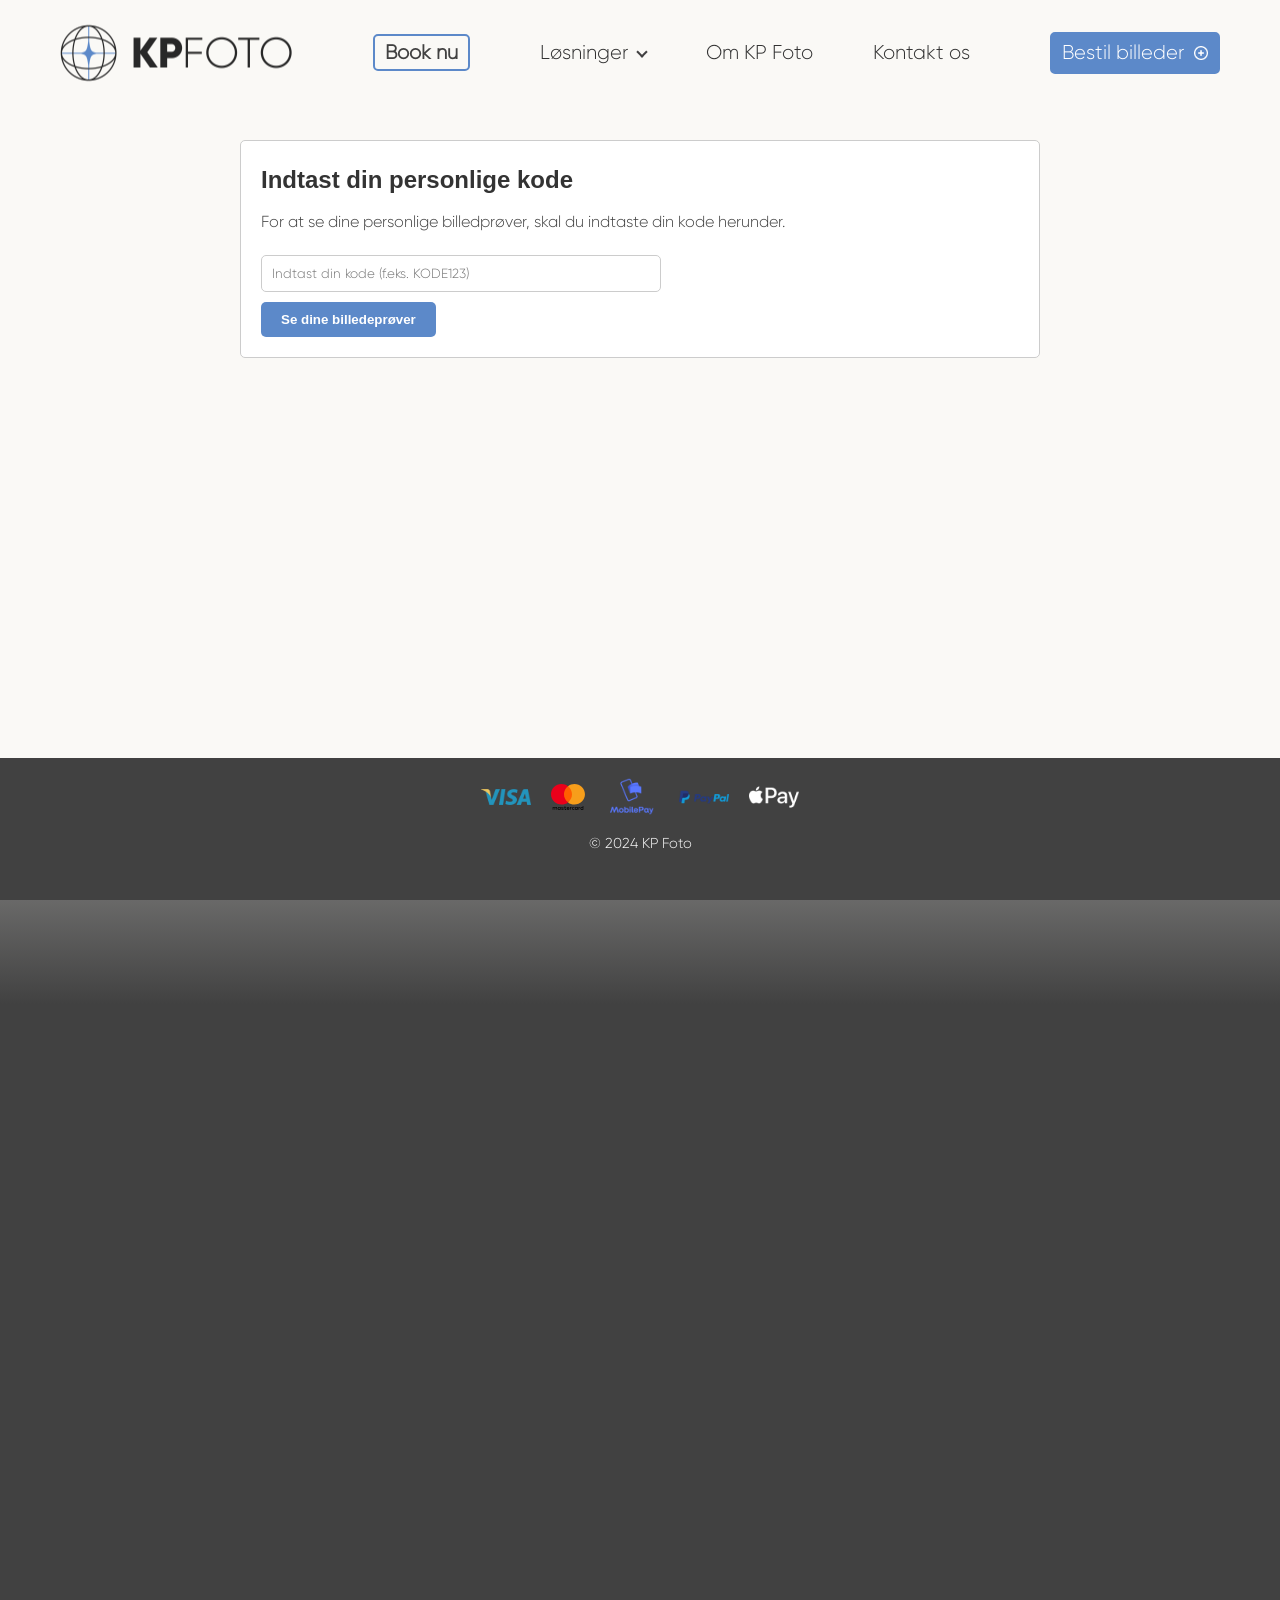
==== KPFOTO/bestilling.html @ 8c9bc9b9 "Merge branch 'main' of https://github.com/walthemort/kpfoto" ====
<!DOCTYPE html>
<html lang="da">
<head>
  <meta charset="UTF-8" />
  <meta name="viewport" content="width=device-width, initial-scale=1.0" />
  <meta name="description" content="Bestil professionelle billeder hos KP Foto. Tilpas dine ordrer med forskellige størrelser, farver og stilarter. Perfekt til børnefotos, bryllupper, skolefotos og reklame." />
  <meta name="keywords" content="billeder, KP Foto, bestilling, professionelle billeder, børnefotos, bryllupsfotos, skolefotos, reklamefotos" />
  <meta name="robots" content="index, follow" />
  <title>Bestil Professionelle Billeder - KP Foto</title>
  <link rel="canonical" href="https://www.kpfoto.dk/bestilling.html" />

  <link rel="icon" type="image/x-icon" href="assets/icons/favicon/favicon48x48.png">

  <link rel="stylesheet" href="css/styles.css"/>
  <link rel="stylesheet" href="css/bestilling.css"/>
  <link rel="stylesheet" href="css/transition.css"/>

  <meta name="author" content="KP Foto, Felix Djurhuus, Jonathan Walther, Victor Vorning, Oscar Adam Hansen, Keld Pedersen"/>

</head>
<body>
  <!-- Header -->
  <header role="banner">
    <nav>
      <figure class="logo-container">
        <a href="index.html" aria-label="Home">
          <img src="assets/img/logo.png" alt="KP Foto logo" />
        </a>
      </figure>
      <ul>
        <li><a href="booking.html" class="button-border">Book nu</a></li>
        <li class="dropdown">
          <a href="services.html">Løsninger <span class="arrow-down"></span></a>
          <ul class="submenu">
            <li><a href="boernefotos.html">Børnefotos</a></li>
            <li><a href="skolefotos.html">Skolefotos</a></li>
            <li><a href="bryllup.html">Bryllupsfoto</a></li>
            <li><a href="restitution.html">Restitution</a></li>
            <li><a href="reklamefotos.html">Reklamefotos</a></li>
            <li><a href="konfirmation.html">Konfirmation</a></li>
          </ul>
        </li>
        <li><a href="OmKP.html">Om KP Foto</a></li>
        <li><a href="contact.html">Kontakt os</a></li>
      </ul>
      <aside class="nav-right">
        <a href="bestilling.html" class="button">
          Bestil billeder 
          <img src="assets/icons/plusicon.png" alt="Plus ikon" class="plus-icon" />
        </a>
      </aside>
    </nav>
  </header>

  <!-- Main Content -->
  <main>
    <!-- Kode Indtastning Sektion -->
    <section class="bestilling-section" id="kode-indtastning">
      <h2>Indtast din personlige kode</h2>
      <p>For at se dine personlige billedprøver, skal du indtaste din kode herunder.</p>
      <form id="kodeForm">
        <input type="text" id="kundeKode" name="kundeKode" placeholder="Indtast din kode (f.eks. KODE123)" required />
        <button type="submit">Se dine billedeprøver</button>
      </form>
    </section>
    
    <!-- Billedeprøver Sektion -->
    <section class="bestilling-section" id="billedeproever" style="display:none;">
      <h2>Dine billedeprøver</h2>
      <p>Herunder ses de billedeprøver, der hører til den indtastede kode.</p>
      <section id="billeder-container" class="billeder-grid">
        <!-- Dynamisk billeder og numre indsættes via JS -->
      </section>
      
      <!-- Bestillingsformular Sektion -->
      <section id="bestillingsformular" style="display:none;">
        <h2>Bestil dine billeder</h2>
        <form id="bestillingForm">
          <h3>Kundeoplysninger</h3>
          <fieldset class="kundeoplysninger">
            <legend>Kundeoplysninger</legend>
            
            <label for="fornavn">Fornavn:</label>
            <input type="text" id="fornavn" name="fornavn" placeholder="Dit fornavn" required>
      
            <label for="efternavn">Efternavn:</label>
            <input type="text" id="efternavn" name="efternavn" placeholder="Dit efternavn" required>
      
            <label for="adresse">Adresse:</label>
            <input type="text" id="adresse" name="adresse" placeholder="Din adresse" required>
      
            <label for="telefon">Telefonnummer:</label>
            <input type="tel" id="telefon" name="telefon" placeholder="Dit telefonnummer" required>
      
            <label for="email">Email:</label>
            <input type="email" id="email" name="email" placeholder="Din email" required>
      
            <label for="barnetsNavn">Barnets navn:</label>
            <input type="text" id="barnetsNavn" name="barnetsNavn" placeholder="Barnets navn" required>
          </fieldset>
      
          <h3>Billedbestillinger</h3>
          <section id="billedeBestillingContainer" class="billede-bestilling-container">
            <article class="billedeBestilling">
              <label for="billedeNr">Billede nr.:</label>
              <input type="text" name="billedeNr[]" placeholder="Billede nr." required>
      
              <label for="stoerrelse">Størrelse:</label>
              <select name="stoerrelse[]">
                <option value="9x12">9x12</option>
                <option value="13x18">13x18</option>
                <option value="18x24">18x24</option>
                <option value="A4">A4</option>
                <option value="A3">A3</option>
                <option value="Poster">Poster</option>
              </select>
      
              <label for="antal">Antal:</label>
              <input type="number" name="antal[]" placeholder="Antal" min="1" required>
      
              <label for="farve">Farve:</label>
              <input type="checkbox" name="farve[]">
      
              <label for="sortHvid">Sort/hvid:</label>
              <input type="checkbox" name="sortHvid[]">
            </article>
          </section>
          <button type="button" id="tilfoejBillede">Tilføj flere billeder</button>
          <button type="submit">Send bestilling</button>
        </form>
      </section>
    </section>
  </main>

  <footer>
    <div class="footer-content">
      <section>
        <h4>Kontakt</h4>
        <p>
          <img src="assets/icons/phone-icon.svg" alt="Telefon ikon" class="icon" />
          (+45) 29 66 50 24
        </p>
        <p>
          <img src="assets/icons/email-icon.svg" alt="Mail ikon" class="icon" />
          <a href="mailto:kpfoto@webspeed.dk">kpfoto@webspeed.dk</a>
        </p>
        <p>CVR: 37172642</p>
      </section>
      <section>
        <h4>Hold dig opdateret</h4>
        <p>Tilmeld dig vores nyhedsbrev</p>
        <form action="newsletter.php" method="POST">
          <input type="email" id="email" name="email" placeholder="Din e-mail" required />
          <button type="submit">Tilmeld</button>
        </form>
      </section>
    </div>
    <div class="footer-logos">
      <img src="assets/img/iconlogowh.png" alt="KP Foto logo 1" />
      <img src="assets/img/textlogowh.png" alt="KP Foto logo 2" />
    </div>
    <div class="footer-payment-methods">
      <img src="assets/icons/visa.png" alt="Visa ikon" class="payment-icon" />
      <img src="assets/icons/mastercard.svg" alt="MasterCard ikon" class="payment-icon" />
      <img src="assets/icons/mobilepay.png" alt="MobilePay ikon" class="payment-icon" />
      <img src="assets/icons/paypal.png" alt="PayPal ikon" class="payment-icon" />
      <img src="assets/icons/apple-pay.png" alt="ApplePay ikon" class="payment-icon" />
    </div>
    <p class="copyright">&copy; 2024 KP Foto</p>
  </footer>

  <script src="js/footer.js"></script>
  <script src="js/main.js"></script>
  <script src="js/bestilling.js"></script>
  <script src="js/transition.js"></script>

</body>
</html>
---- KPFOTO/css/styles.css ----
/* Her er din nuværende CSS uden ændringer */

@font-face {
  font-family: 'Gilroy';
  src: url('/KPFOTO/assets/fonts/Gilroy-Light.otf') format('woff2'),
       url('/KPFOTO/assets/fonts/Gilroy-ExtraBold.otf') format('woff');
  font-weight: 400;
  font-style: normal;
}

@font-face {
  font-family: 'GilroyFed';
  src: url('assets/fonts/Gilroy-Bold.woff2') format('woff2'),
       url('assets/fonts/Gilroy-Bold.woff') format('woff');
  font-weight: 700;
  font-style: normal;
}

/* Reset Styles */
* {
  margin: 0;
  padding: 0;
  box-sizing: border-box;
}


body {
font-family: 'Gilroy', sans-serif;
line-height: 1.6;
background: rgb(255,255,255);
background: linear-gradient(180deg, rgba(250, 249, 246, 1) 27%, rgba(65,65,65,1) 52%, rgba(65,65,65,1) 76%);
margin: 0;
}

h1, h2, h3 {
  font-family: 'Gilroy', sans-serif;
  line-height: 1.6;
  color: #333;
  margin: 0;
}

/* Header Styles */
header {
position: fixed;
top: 0;
width: 100%;
z-index: 999;
background-color: transparent;
padding: 20px 0;
transition: background-color 0.3s ease, padding 0.3s ease;
}

/* Juster nav til at flugte med 1200px bredde */
header nav {
display: flex;
justify-content: space-between;
align-items: center;
max-width: 1200px;
margin: 0 auto; /* Centrerer nav */
padding: 0 20px;
}

.logo-container {
width: 232px; 
height: 65px;
display: flex;
justify-content: center;
align-items: center;
overflow: hidden;
}

.logo-container img {
width: auto;
height: 100%;
object-fit: contain;
transform: scale(0.25);
transform-origin: center center;
margin-top: 10px;
}

header nav a {
text-decoration: none;
color: #333;
font-weight: 500;
font-size: 20px;
}

header nav ul {
display: flex;
align-items: center;
list-style: none;
gap: 60px;
}

/* Pil ved "Løsninger" */
.arrow-down {
display: inline-block;
width: 8px;
height: 8px;
border-right: 2px solid #414141;
border-bottom: 2px solid #414141;
transform: rotate(45deg);
margin-left: 5px;
margin-bottom: 3px;
}

.dropdown {
position: relative;
}

.submenu {
position: absolute;
top: 100%;
left: 0;
background-color: #ffffff;
border: 1px solid #cccccc;
border-radius: 5px;
min-width: 180px;
list-style: none;
padding: 10px 0;
margin: 0;

/* Vigtig: Gør menuen lodret ved at sikre block display */
display: block;

opacity: 0;
visibility: hidden;
transform: translateY(-10px);
transition: opacity 0.3s ease, transform 0.3s ease, visibility 0.3s;
z-index: 999;
}

.submenu li {
display: block; /* Sørger for at hvert menupunkt står lodret */
margin: 0; /* Ingen ekstra gap */
}

.submenu li a {
display: block; /* Gør links til blokke så de fylder hele bredden */
padding: 10px 20px;
color: #414141;
text-decoration: none;
font-weight: 500;
white-space: nowrap; /* For at forhindre at tekst bryder linjen unødvendigt */
}

.submenu li a:hover {
background-color: #f1f1f1;
color: #333;
}

/* Når man hover over forældre-elementet, vis submenu */
.dropdown:hover .submenu {
opacity: 1;
visibility: visible;
transform: translateY(0);
}


header nav .button {
  background-color: #5c89c9;
  color: #fff;
  padding: 3px 10px;
  border-radius: 5px;
  text-decoration: none;
  border: 2px solid #5c89c9;
  display: inline-flex; /* Sørger for, at tekst og ikon er på samme linje */
  align-items: center; 
  gap: 6px; /* Juster afstand mellem tekst og ikon */
  transition: all 0.3s;
}

header nav .button-border {
  background-color: transparent;
  color: #414141;
  padding: 5px 10px;
  border-radius: 5px;
  text-decoration: none;
  font-family: 'Gilroy', sans-serif;
  font-weight: 700;
  border: 2px solid #5c89c9;
  margin-right: 10px;
  transition: all 0.3s;
}

header nav .button-border:hover {
  opacity: 50%;
}

header nav .button img.plus-icon {
  width: 14px; /* Lidt mindre ikon */
  height: 14px;
  margin: 0; 
}

header nav .button:hover {
  opacity: 50%;
}



header.scrolled {
  background-color: #ffffff;
padding: 10px 0;
box-shadow: 0 2px 4px rgba(0,0,0,0.1);
}

header.bottom {
  opacity: 0;
  pointer-events: none;
}

/* Centrer hele main og sektioner til samme bredde som nav/portfolio */
main {
margin-top: 120px;
margin-left: auto;
margin-right: auto;
padding: 0 20px;
}

/* Hero Section */
section[aria-labelledby="hero-title"] {
background-color: #faf9f6;
display: flex;
flex-direction: column;
align-items: center;
}

section[aria-labelledby="hero-title"] h1 {
  align-items: left;
text-align: left;
font-size: 2.5rem;
}

section[aria-labelledby="hero-title"] h1 strong {
color: #5c89c9;
  font-family: 'GilroyFed', sans-serif;
  font-weight: 700; /* Bruger den fede variant */
}

section[aria-labelledby="hero-title"] p {
font-size: 1.2rem;
margin-bottom: 20px;
}

section[aria-labelledby="hero-title"] figure {
margin: 40px 0; /* Giv lidt luft over og under billedet */
width: 100%; /* Fylder hele containerens bredde */

}

section[aria-labelledby="hero-title"] img {
  height: auto;
  width: 100%;
  border-radius: 30px;
  margin: 20px auto;
}

/* Portfolio Section */
section[aria-labelledby="portfolio-title"] {
padding: 40px 0;
background-color: #faf9f6;
}

section[aria-labelledby="portfolio-title"] h2 {
text-align: center;
font-size: 2rem;
margin-bottom: 40px;
}

section[aria-labelledby="portfolio-title"] article {
display: grid;
grid-template-columns: repeat(auto-fit, minmax(300px, 1fr));
gap: 20px;
width: 100%;
}

section[aria-labelledby="portfolio-title"] figure {
text-align: center;
}

section[aria-labelledby="portfolio-title"] .img-container {
width: 100%;
aspect-ratio: 1/1; /* kvadratisk form */
overflow: hidden;
border-radius: 10px;
display: flex;
align-items: center;
justify-content: center;
}

section[aria-labelledby="portfolio-title"] .img-container img {
width: 100%;
height: 100%;
object-fit: cover;
}

section[aria-labelledby="portfolio-title"] figcaption {
  font-weight: 700;
}

/* Call to Action Section */
section[aria-labelledby="cta-title"] {
text-align: center;
padding: 80px 20px;

color: #414141;

}

section[aria-labelledby="cta-title"] h2 {
font-size: 2rem;
margin-bottom: 20px;
}

section[aria-labelledby="cta-title"] p {
font-size: 1.2rem;
margin-bottom: 20px;
}

section[aria-labelledby="cta-title"] .button {
background-color: transparent;
color: #414141;
padding: 10px 20px;
border-radius: 5px;
text-decoration: none;
font-family: 'Gilroy', sans-serif;
font-weight: 700;
border: 2px solid #5c89c9;
margin-right: 10px;
transition: all 0.3s;
}

section[aria-labelledby="cta-title"] .button:hover {
opacity: 50%;
}

section[aria-labelledby="cta-title"] .button-border {
  background-color: #5c89c9;
  color: #fff;
  padding: 10px 20px;
  border-radius: 5px;
  text-decoration: none;
  border: 2px solid #5c89c9;
  transition: all 0.3s;
  
  }

  section[aria-labelledby="cta-title"] .button-border:hover {
    opacity: 50%;
    }

/* Footer Styles */
footer {
  background-color: #414141;
  color: #fff;
  min-height: 500px; /* Dynamisk højde, minimum 500px */
  position: sticky;
  bottom: 0;
  width: 100%;
  z-index: 5;
  text-align: center;
  display: flex;
  flex-direction: column;
  justify-content: flex-start; /* Start indholdet fra toppen */
  align-items: center;
  padding: 40px 20px; /* Luft omkring indholdet */
  overflow: visible; /* Sørg for, at intet indhold bliver skåret */
}


footer .footer-content {
  flex: none;
  max-width: 1200px;
  display: flex;
  justify-content: space-between;
  gap: 20px;
  width: 100%;
}

footer .footer-content > section {
  flex: 1;
  text-align: left;
}


h4 {
  font-size: 3.5rem;
  margin-bottom: 10px;
  color: white;
}

footer p {
  font-size: 1.5rem;
  margin: 5px 0;
}

footer a {
  color: #5c89c9;
  text-decoration: none;
}

footer a:hover {
  text-decoration: underline;
}

footer form {
  margin-top: 10px;
}

footer input {
  font-size: 1.5rem;
  padding: 20px;
  border: none;
  border-radius: 5px;
  background-color: #cccccc;
  color: #414141;
  width: 100%;
  max-width: 400px;
  font-family: 'Gilroy', sans-serif;
}

footer button {
  font-size: 1.5rem;
  padding: 20px 40px;
  background-color: #5c89c9;
  color: #fff;
  border: none;
  border-radius: 5px;
  font-weight: bold;
  margin-top: 10px;
  font-family: 'Gilroy', sans-serif;
}

footer button:hover {
  background-color: #476ea5;
}

footer .logo-container {
  text-align: center;
  margin: 20px 0;
}

footer .logo-container img {
  max-width: 400px;
  height: auto;
  margin-bottom: 20px;
}

footer .footer-logos {
  display: show;
  justify-content: center;
  gap: 20px;
  margin: 20px 0;
}

footer .footer-logos img {
  max-height: 500px;
  width: auto;
}

footer p.copyright {
  font-size: 0.9rem;
  margin-top: 10px;
  text-align: center;
}

.footer-content .icon {
  width: 24px;
  height: 24px;
}

.footer-payment-methods {
  display: flex;
  justify-content: center;
  gap: 20px;
  margin-top: 20px;
}

.footer-payment-methods .payment-icon {
  max-width: 80px;
  max-height: 50px;
  height: auto;
  transition: transform 0.3s ease;
}



/* Responsiveness */
@media (max-width: 1200px) {
  footer .footer-content {
    flex-direction: column;
    align-items: center;
    text-align: center;
  }

  footer .footer-content > section {
    margin-bottom: 20px;
  }
}

main {
  position: relative;
  z-index: 10;
  margin-bottom: 450px; /* Plads til footeren */
  background-color: #faf9f6;
  min-height: calc(100vh - 450px); /* Dynamisk højde */
}

.placeholder {
  z-index: 1;
  height: 450px; /* samme højde som footer */
  display: none; /* Skjul placeholder i toppen */
}

nav {
  transition: transform 0.3s ease, opacity 0.3s ease;
  opacity: 1;
  transform: translateY(0);
}

nav.hidden {
  opacity: 0;
  transform: translateY(-50px);
  background-color: transparent;
  box-shadow: none;

}

header.hidden {
  background-color: transparent;
  box-shadow: none;
}

/* Fuld bredde baggrund for sektioner */
section[aria-labelledby="hero-title"], 
section[aria-labelledby="portfolio-title"], 
section[aria-labelledby="cta-title"] {
  width: 100vw; /* Sikrer, at baggrunden strækker sig over hele vinduet */
  position: relative;
  left: 50%; /* For at modvirke margin-auto på parent */
  right: 50%;
  margin-left: -50vw;
  margin-right: -50vw;
}

/* Tilpas indhold i sektionerne */
section[aria-labelledby="hero-title"] > *,
section[aria-labelledby="portfolio-title"] > *,
section[aria-labelledby="cta-title"] > * {
  max-width: 1200px;
  margin: 0 auto; /* Centrerer indhold */
  padding: 20px; /* Giver indholdet luft */
}

/* Scroll Indicator Styles */
.scroll-indicator {
  position: relative;
  margin-top: -20px;
  text-align: center;
  animation: bounce 2s infinite;
  opacity: 1;
  transition: opacity 0.5s ease; /* Glidende overgang */
}

.scroll-indicator.hidden {
  opacity: 0; /* Fade out */
  pointer-events: none; /* Ingen interaktion, når den er skjult */
}

.scroll-indicator img {
  width: 50px;
  height: auto;
  opacity: 0.8;
  transition: opacity 0.3s ease;
}

.scroll-indicator img:hover {
  opacity: 1;
}

/* Animation for bouncing */
@keyframes bounce {
  0%, 20%, 50%, 80%, 100% {
    transform: translateY(0);
  }
  40% {
    transform: translateY(-10px);
  }
  60% {
    transform: translateY(-5px);
  }
}


.scroll-indicator {
  margin-top: 10px; /* Flytter det længere væk fra hero-sektionen */
}

/* Animation for rotation af ikon i headerknap */
.nav-right .button {
  display: inline-flex;
  align-items: center;
  gap: 10px; /* Afstand mellem tekst og ikon */
}

.nav-right .button img.plus-icon {
  transition: transform 0.3s ease; /* Glidende animation */
}

.nav-right .button:hover img.plus-icon {
  transform: rotate(360deg); /* Fuld rotation */
}
---- KPFOTO/css/bestilling.css ----
@font-face {
    font-family: 'Gilroy';
    src: url('/KPFOTO/assets/fonts/Gilroy-Light.otf') format('woff2'),
         url('/KPFOTO/assets/fonts/Gilroy-ExtraBold.otf') format('woff');
    font-weight: 400;
    font-style: normal;
}
  
@font-face {
    font-family: 'GilroyFed';
    src: url('assets/fonts/Gilroy-Bold.woff2') format('woff2'),
         url('assets/fonts/Gilroy-Bold.woff') format('woff');
    font-weight: 700;
    font-style: normal;
}
  
/* Reset */
* {
    margin: 0;
    padding: 0;
    box-sizing: border-box;
}
  
/* Generel styling til bestillingssiden */
body {
    font-family: 'Gilroy', sans-serif;
    background-color: #faf9f6;
    color: #414141;
}
  
main {
    max-width: 1600px;
    padding: 20px;
    padding-bottom: 400px;
}
  
.bestilling-section {
    background-color: #fff;
    border: 1px solid #ccc;
    border-radius: 5px;
    padding: 20px;
    margin-bottom: 40px;
    max-width: 800px;
    margin: auto;
    text-align: left; /* Sørg for, at tekst er venstrejusteret */
}
  
.bestilling-section h2 {
    margin-bottom: 10px;
    color: #333;
    max-width: 500px;
    font-family: 'GilroyFed', sans-serif;
    font-weight: 700;
}
  
.bestilling-section p {
    margin-bottom: 20px;
    font-family: 'Gilroy', sans-serif;
    font-weight: 400;
}
  
form {
    display: flex;
    flex-direction: column;
    gap: 10px;
    align-items: flex-start; /* Sørg for, at indholdet justeres til venstre */
}
  
form input[type="text"],
form input[type="email"],
form input[type="tel"] {
    width: 100%;
    max-width: 400px;
    padding: 10px;
    border: 1px solid #ccc;
    border-radius: 5px;
    font-family: 'Gilroy', sans-serif;
    font-weight: 400;
}
  
form button[type="submit"] {
    width: fit-content;
    background-color: #5c89c9;
    color: #fff;
    padding: 10px 20px;
    border: none;
    border-radius: 5px;
    font-weight: bold;
    font-family: 'GilroyFed', sans-serif;
    font-weight: 700;
    cursor: pointer;
}
  
form button[type="submit"]:hover {
    background-color: #476ea5;
}
  
/* Kundeoplysninger */
.kundeoplysninger {
    display: grid;
    grid-template-columns: 1fr 1fr;
    gap: 20px;
    margin-bottom: 40px;
}

.kundeoplysninger label {
    font-size: 0.9rem;
    margin-bottom: 5px;
}

.kundeoplysninger input {
    width: 100%;
    padding: 30px;
    border: 1px solid #ccc;
    border-radius: 5px;
}

/* Billede grid */
.billeder-grid {
    display: flex;
    flex-wrap: wrap;
    gap: 20px;
    justify-content: center;
}

.billeder-grid figure {
    text-align: center;
    width: 200px; /* Sikrer at billeder og numre står ens */
}

.billeder-grid img {
    width: 100%; /* Gør billederne ens i størrelse */
    height: 250px;
    border-radius: 5px;
    object-fit: cover; /* Sikrer ensartet størrelse */
}

.billeder-grid figcaption {
    margin-top: 5px;
    font-size: 0.9rem;
    color: #414141;
}

/* Billedbestilling */
.billedeBestilling {
    display: grid;
    grid-template-columns: 1fr 1fr;
    gap: 15px;
    margin-bottom: 20px;
    padding-bottom: 20px;
    border-bottom: 1px solid #ccc; /* Adskiller bestillinger */
}

.billedeBestilling:last-child {
    border-bottom: none;
}

.billedeBestilling label {
    font-size: 0.9rem;
}

.billedeBestilling input,
.billedeBestilling select {
    width: 100%;
    padding: 10px;
    border: 1px solid #ccc;
    border-radius: 5px;
}

/* Tilføj knap */
#tilfoejBillede {
    background-color: #5c89c9;
    color: #fff;
    padding: 10px 20px;
    border: none;
    border-radius: 5px;
    cursor: pointer;
}

#tilfoejBillede:hover {
    background-color: #476ea5;
}

/* Generelle knapper */
button[type="submit"] {
    background-color: #5c89c9;
    color: #fff;
    padding: 10px 20px;
    border: none;
    border-radius: 5px;
    cursor: pointer;
}

button[type="submit"]:hover {
    background-color: #476ea5;
}



/* Responsiv styling */
@media (max-width: 768px) {
    .kundeoplysninger {
        grid-template-columns: 1fr; /* Gør felterne enkeltstående */
    }

    .billedeBestilling {
        grid-template-columns: 1fr; /* Gør felterne enkeltstående */
    }
}
---- KPFOTO/css/transition.css ----
/* Smooth transition */
body {
    opacity: 0;
    transition: opacity 0.3s ease-in-out;
  }
  
  body.fade-in {
    opacity: 1;
  }
  
  body.fade-out {
    opacity: 0;
  }
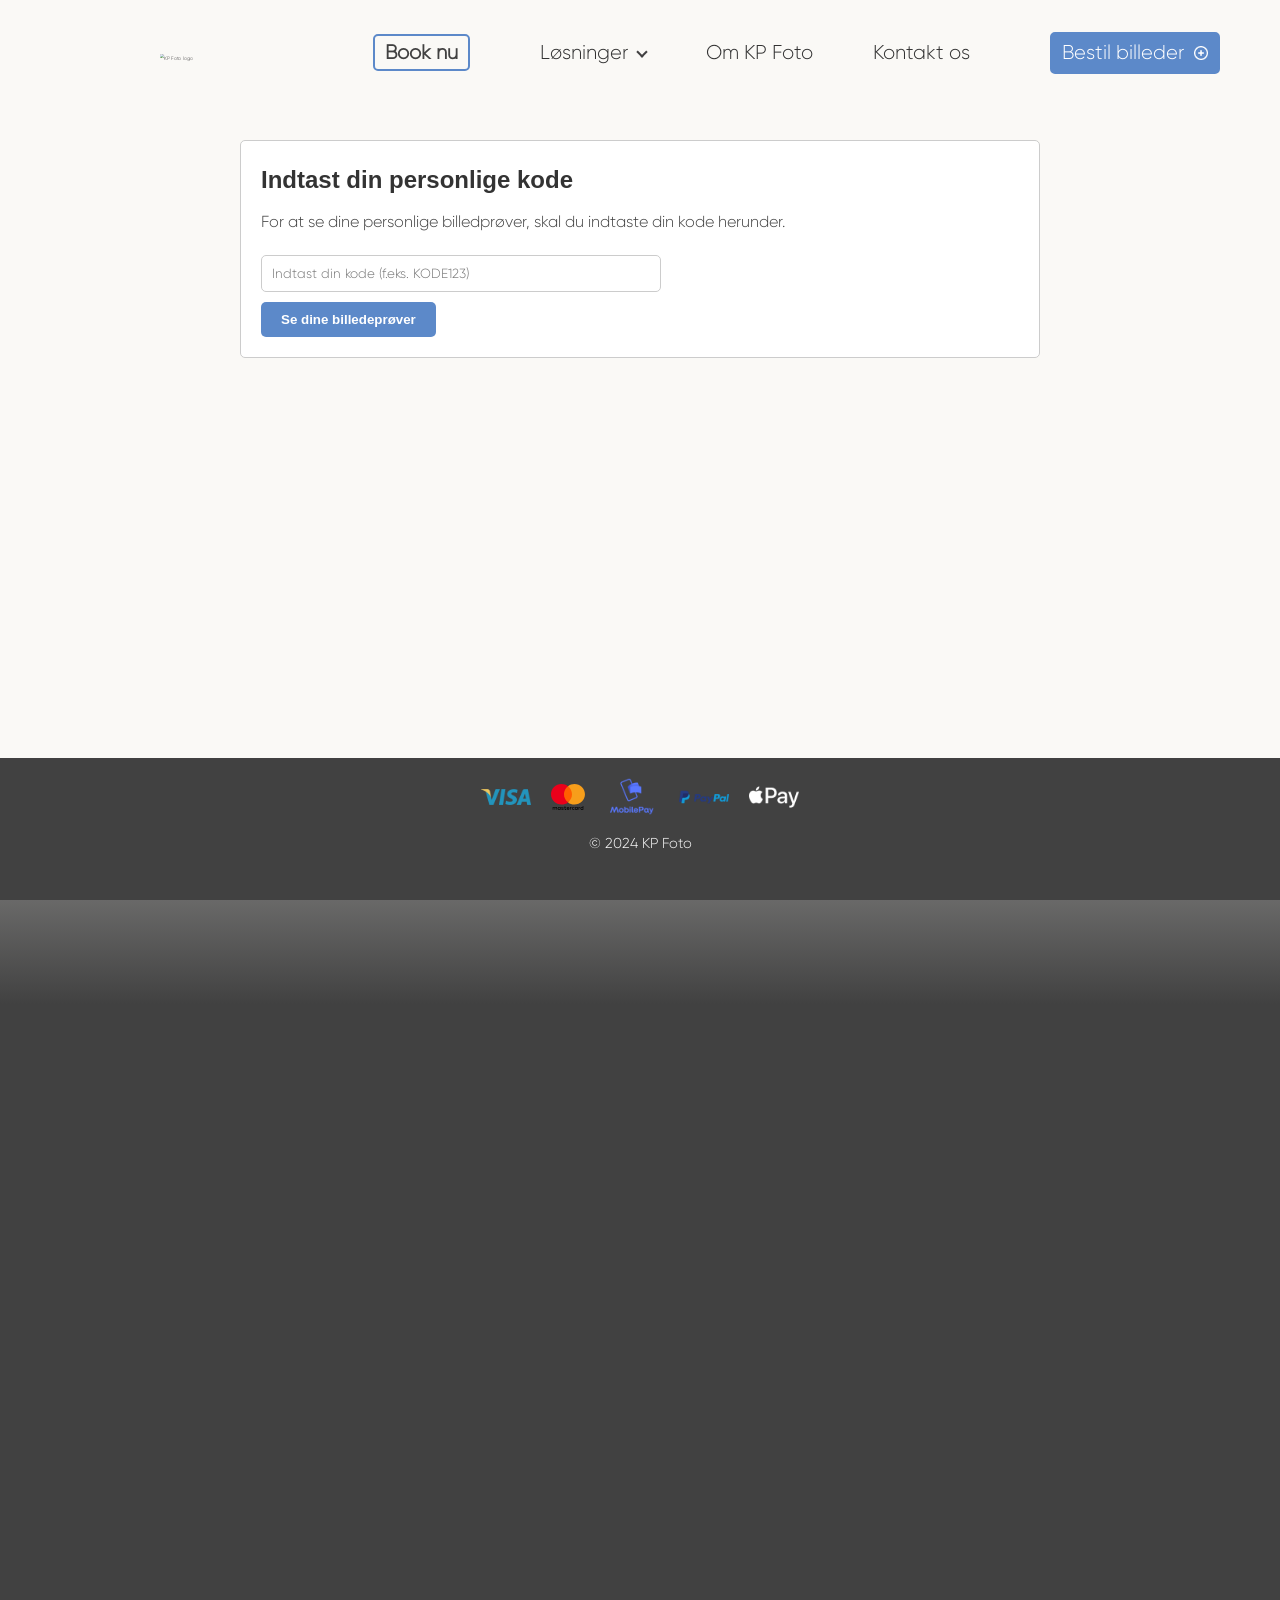
==== commit 9693ef62: "Footer webp update" ====
--- a/KPFOTO/bestilling.html
+++ b/KPFOTO/bestilling.html
@@ -13,7 +13,6 @@
 
   <link rel="stylesheet" href="css/styles.css"/>
   <link rel="stylesheet" href="css/bestilling.css"/>
-  <link rel="stylesheet" href="css/transition.css"/>
 
   <meta name="author" content="KP Foto, Felix Djurhuus, Jonathan Walther, Victor Vorning, Oscar Adam Hansen, Keld Pedersen"/>
 
@@ -133,7 +132,7 @@
   </main>
 
   <footer>
-    <div class="footer-content">
+    <section class="footer-content">
       <section>
         <h4>Kontakt</h4>
         <p>
@@ -154,25 +153,27 @@
           <button type="submit">Tilmeld</button>
         </form>
       </section>
-    </div>
-    <div class="footer-logos">
-      <img src="assets/img/iconlogowh.png" alt="KP Foto logo 1" />
-      <img src="assets/img/textlogowh.png" alt="KP Foto logo 2" />
-    </div>
-    <div class="footer-payment-methods">
+    </section>
+    
+    <section class="footer-logos">
+      <img src="assets/img/iconlogowh.webp" alt="KP Foto logo 1" />
+      <img src="assets/img/textlogowh.webp" alt="KP Foto logo 2" />
+    </section>
+    
+    <section class="footer-payment-methods">
       <img src="assets/icons/visa.png" alt="Visa ikon" class="payment-icon" />
       <img src="assets/icons/mastercard.svg" alt="MasterCard ikon" class="payment-icon" />
       <img src="assets/icons/mobilepay.png" alt="MobilePay ikon" class="payment-icon" />
       <img src="assets/icons/paypal.png" alt="PayPal ikon" class="payment-icon" />
       <img src="assets/icons/apple-pay.png" alt="ApplePay ikon" class="payment-icon" />
-    </div>
+    </section>
+    
     <p class="copyright">&copy; 2024 KP Foto</p>
   </footer>
 
   <script src="js/footer.js"></script>
   <script src="js/main.js"></script>
   <script src="js/bestilling.js"></script>
-  <script src="js/transition.js"></script>
 
 </body>
 </html>
--- a/KPFOTO/css/styles.css
+++ b/KPFOTO/css/styles.css
@@ -486,19 +486,6 @@
 
 
 
-/* Responsiveness */
-@media (max-width: 1200px) {
-  footer .footer-content {
-    flex-direction: column;
-    align-items: center;
-    text-align: center;
-  }
-
-  footer .footer-content > section {
-    margin-bottom: 20px;
-  }
-}
-
 main {
   position: relative;
   z-index: 10;
@@ -611,3 +598,148 @@
 .nav-right .button:hover img.plus-icon {
   transform: rotate(360deg); /* Fuld rotation */
 }
+.scroll-indicator img:active {
+  transform: scale(0.9); /* Mindre tryk-animation */
+  transition: transform 0.2s ease;
+}
+
+/* -----------------------------------
+   Responsive Footer Styles
+----------------------------------- */
+
+/* Tablets og Små Desktopskærme (max-width: 1199px) */
+@media (max-width: 1199px) {
+  footer .footer-content {
+    flex-direction: column;
+    align-items: center;
+    text-align: center;
+  }
+
+  footer .footer-content > section {
+    width: 100%;
+    margin-bottom: 20px;
+  }
+
+  footer .footer-logos {
+    gap: 15px;
+  }
+
+  footer .footer-payment-methods {
+    gap: 15px;
+  }
+
+  footer h4 {
+    font-size: 2.5rem;
+  }
+
+  footer p {
+    font-size: 1.2rem;
+  }
+
+  footer input {
+    padding: 15px;
+    font-size: 1.2rem;
+    max-width: 300px;
+  }
+
+  footer button {
+    padding: 15px 30px;
+    font-size: 1.2rem;
+  }
+
+  /* Juster logoer og betalingsikoner */
+  footer .footer-logos img,
+  footer .footer-payment-methods .payment-icon {
+    max-width: 150px;
+    max-height: 40px;
+  }
+}
+
+/* Mobile Enheder (max-width: 767px) */
+@media (max-width: 767px) {
+  footer .footer-content {
+    flex-direction: column;
+    align-items: center;
+    text-align: center;
+    gap: 20px;
+  }
+
+  footer .footer-content > section {
+    width: 100%;
+    margin-bottom: 15px;
+  }
+
+  footer .footer-logos {
+    flex-direction: column;
+    gap: 10px;
+  }
+
+  footer .footer-payment-methods {
+    flex-direction: column;
+    gap: 10px;
+  }
+
+  footer h4 {
+    font-size: 2rem;
+  }
+
+  footer p {
+    font-size: 1rem;
+  }
+
+  footer input {
+    padding: 10px;
+    font-size: 1rem;
+    max-width: 250px;
+  }
+
+  footer button {
+    padding: 10px 20px;
+    font-size: 1rem;
+  }
+
+  /* Juster logoer og betalingsikoner */
+  footer .footer-logos img,
+  footer .footer-payment-methods .payment-icon {
+    max-width: 120px;
+    max-height: 35px;
+  }
+}
+
+/* Ekstremt Små Mobile Enheder (max-width: 399px) */
+@media (max-width: 399px) {
+  footer .footer-content {
+    padding: 20px 10px;
+  }
+
+  footer h4 {
+    font-size: 1.5rem;
+  }
+
+  footer p {
+    font-size: 0.9rem;
+  }
+
+  footer input {
+    padding: 8px;
+    font-size: 0.9rem;
+    max-width: 200px;
+  }
+
+  footer button {
+    padding: 8px 15px;
+    font-size: 0.9rem;
+  }
+
+  /* Juster logoer og betalingsikoner */
+  footer .footer-logos img,
+  footer .footer-payment-methods .payment-icon {
+    max-width: 100px;
+    max-height: 25px;
+  }
+}
+
+.scroll-indicator img:active {
+  transform: scale(0.9); /* Mindre tryk-animation */
+  transition: transform 0.2s ease;
+}
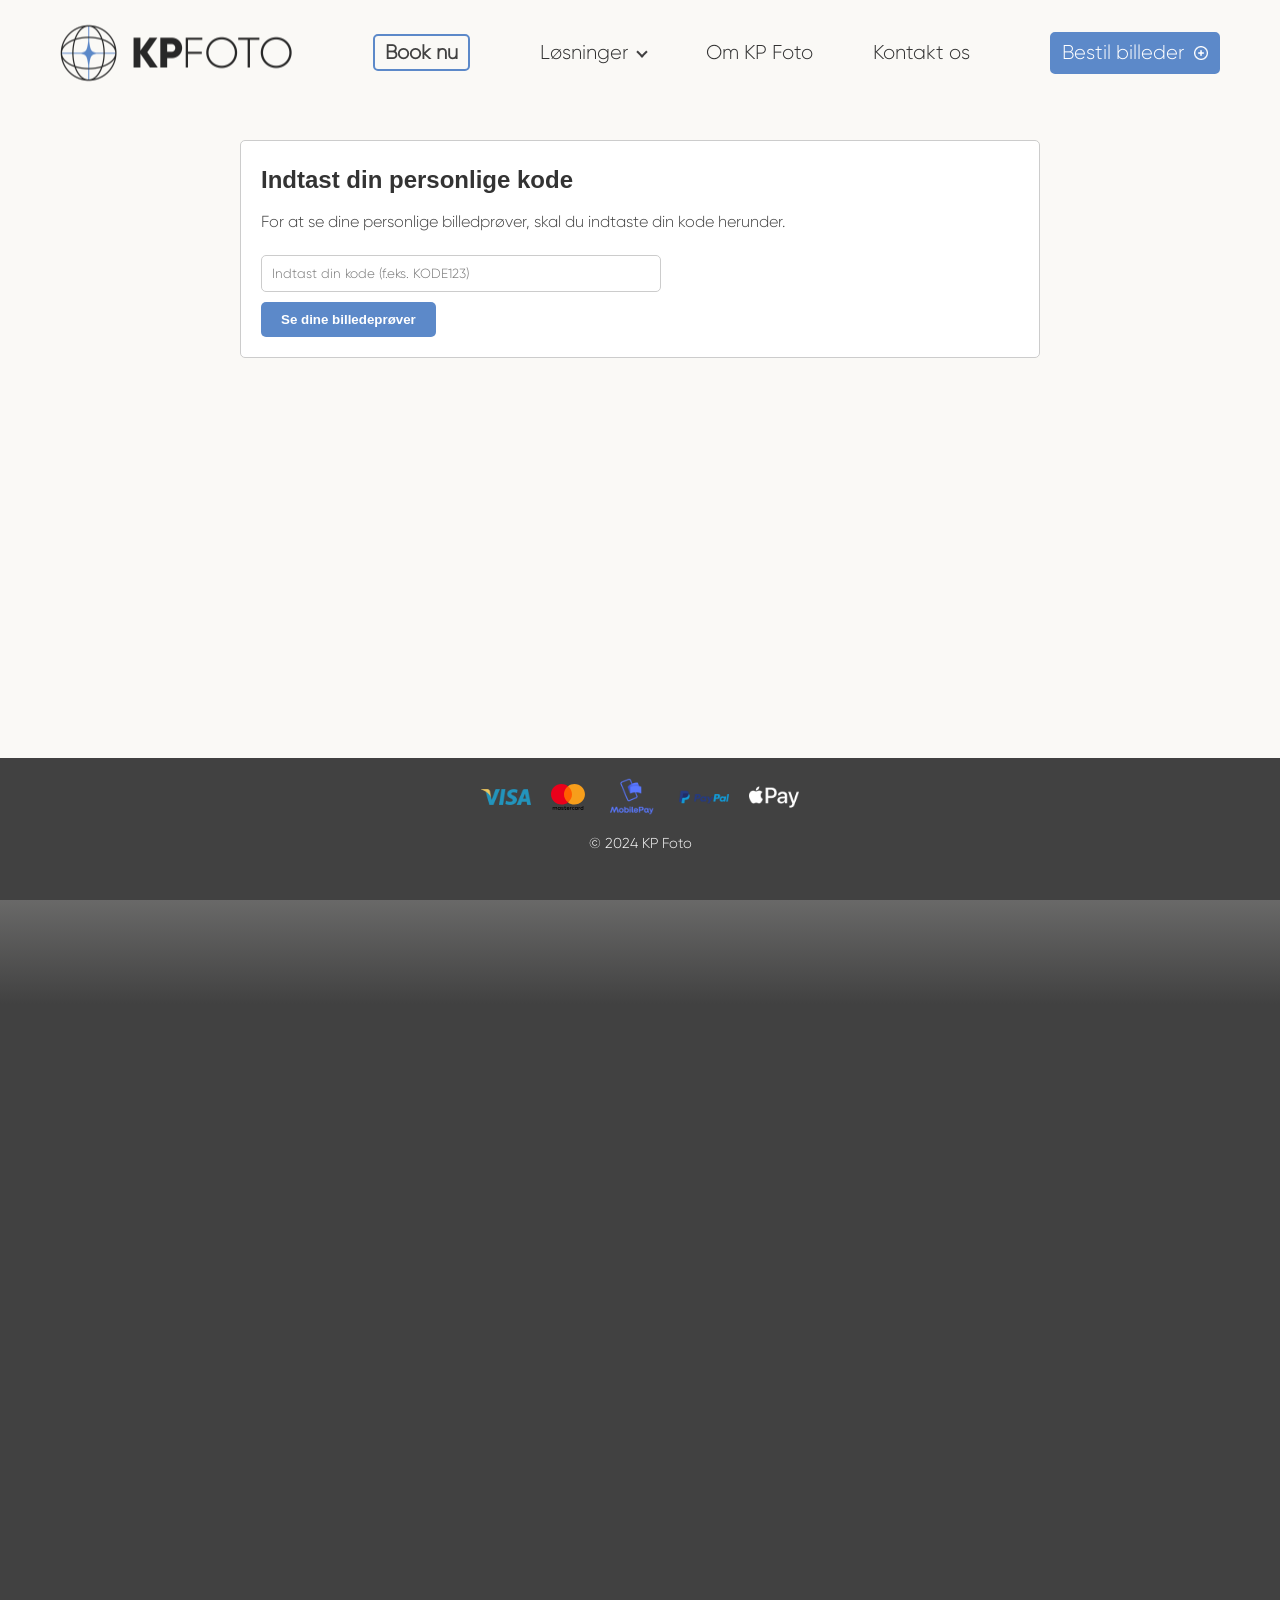
==== commit 27f4c9d2: "Header logo webp update" ====
--- a/KPFOTO/bestilling.html
+++ b/KPFOTO/bestilling.html
@@ -23,7 +23,7 @@
     <nav>
       <figure class="logo-container">
         <a href="index.html" aria-label="Home">
-          <img src="assets/img/logo.png" alt="KP Foto logo" />
+          <img src="assets/img/logo.webp" alt="KP Foto logo" />
         </a>
       </figure>
       <ul>
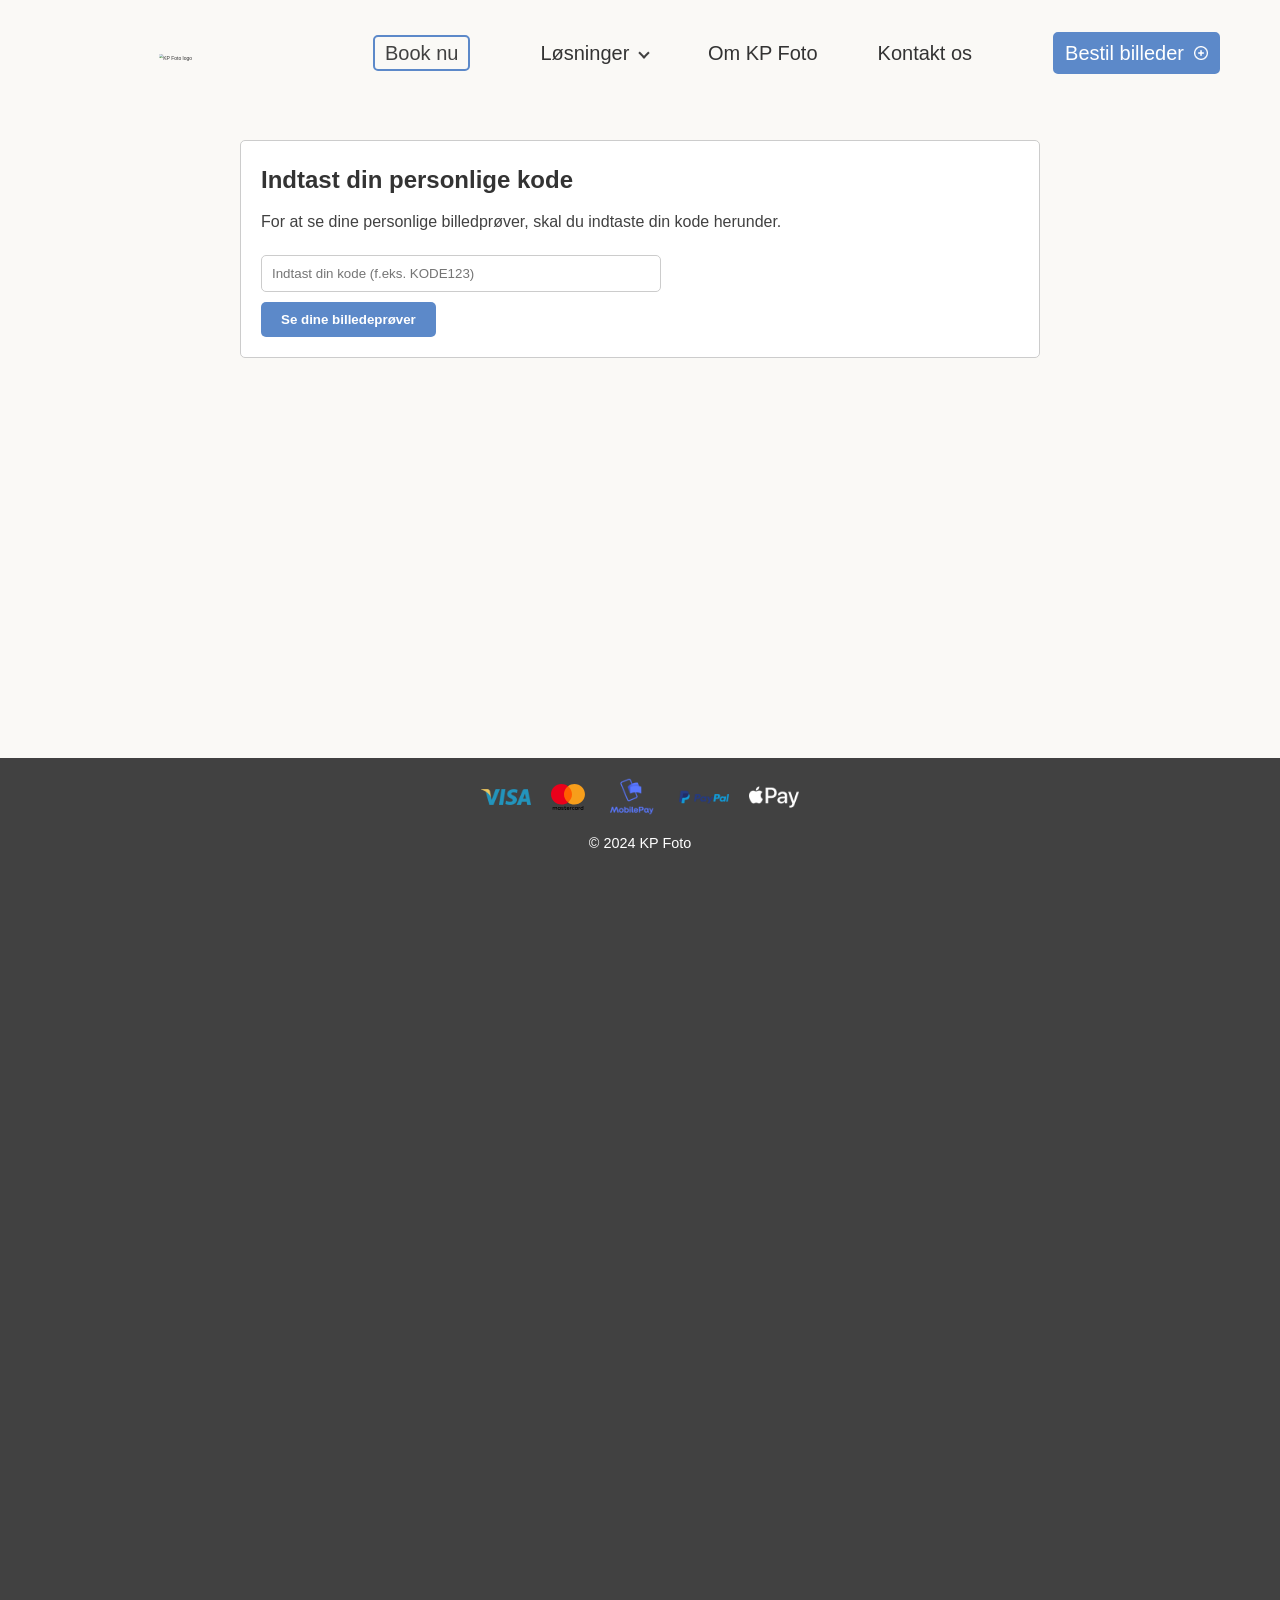
==== commit d90c2c7e: "Updates. Ingen fejl No mistakes" ====
--- a/KPFOTO/bestilling.html
+++ b/KPFOTO/bestilling.html
@@ -23,7 +23,7 @@
     <nav>
       <figure class="logo-container">
         <a href="index.html" aria-label="Home">
-          <img src="assets/img/logo.webp" alt="KP Foto logo" />
+          <img src="assets/img/logo.png" alt="KP Foto logo" />
         </a>
       </figure>
       <ul>
@@ -156,8 +156,8 @@
     </section>
     
     <section class="footer-logos">
-      <img src="assets/img/iconlogowh.webp" alt="KP Foto logo 1" />
-      <img src="assets/img/textlogowh.webp" alt="KP Foto logo 2" />
+      <img src="assets/img/iconlogowh.png" alt="KP Foto logo 1" />
+      <img src="assets/img/textlogowh.png" alt="KP Foto logo 2" />
     </section>
     
     <section class="footer-payment-methods">
@@ -171,7 +171,6 @@
     <p class="copyright">&copy; 2024 KP Foto</p>
   </footer>
 
-  <script src="js/footer.js"></script>
   <script src="js/main.js"></script>
   <script src="js/bestilling.js"></script>
 
--- a/KPFOTO/css/styles.css
+++ b/KPFOTO/css/styles.css
@@ -1,20 +1,5 @@
-/* Her er din nuværende CSS uden ændringer */
-
-@font-face {
-  font-family: 'Gilroy';
-  src: url('/KPFOTO/assets/fonts/Gilroy-Light.otf') format('woff2'),
-       url('/KPFOTO/assets/fonts/Gilroy-ExtraBold.otf') format('woff');
-  font-weight: 400;
-  font-style: normal;
-}
-
-@font-face {
-  font-family: 'GilroyFed';
-  src: url('assets/fonts/Gilroy-Bold.woff2') format('woff2'),
-       url('assets/fonts/Gilroy-Bold.woff') format('woff');
-  font-weight: 700;
-  font-style: normal;
-}
+
+
 
 /* Reset Styles */
 * {
@@ -176,8 +161,6 @@
   padding: 5px 10px;
   border-radius: 5px;
   text-decoration: none;
-  font-family: 'Gilroy', sans-serif;
-  font-weight: 700;
   border: 2px solid #5c89c9;
   margin-right: 10px;
   transition: all 0.3s;
@@ -235,7 +218,6 @@
 section[aria-labelledby="hero-title"] h1 strong {
 color: #5c89c9;
   font-family: 'GilroyFed', sans-serif;
-  font-weight: 700; /* Bruger den fede variant */
 }
 
 section[aria-labelledby="hero-title"] p {
@@ -296,7 +278,6 @@
 }
 
 section[aria-labelledby="portfolio-title"] figcaption {
-  font-weight: 700;
 }
 
 /* Call to Action Section */
@@ -324,8 +305,6 @@
 padding: 10px 20px;
 border-radius: 5px;
 text-decoration: none;
-font-family: 'Gilroy', sans-serif;
-font-weight: 700;
 border: 2px solid #5c89c9;
 margin-right: 10px;
 transition: all 0.3s;
--- a/KPFOTO/css/bestilling.css
+++ b/KPFOTO/css/bestilling.css
@@ -1,19 +1,4 @@
-@font-face {
-    font-family: 'Gilroy';
-    src: url('/KPFOTO/assets/fonts/Gilroy-Light.otf') format('woff2'),
-         url('/KPFOTO/assets/fonts/Gilroy-ExtraBold.otf') format('woff');
-    font-weight: 400;
-    font-style: normal;
-}
-  
-@font-face {
-    font-family: 'GilroyFed';
-    src: url('assets/fonts/Gilroy-Bold.woff2') format('woff2'),
-         url('assets/fonts/Gilroy-Bold.woff') format('woff');
-    font-weight: 700;
-    font-style: normal;
-}
-  
+
 /* Reset */
 * {
     margin: 0;
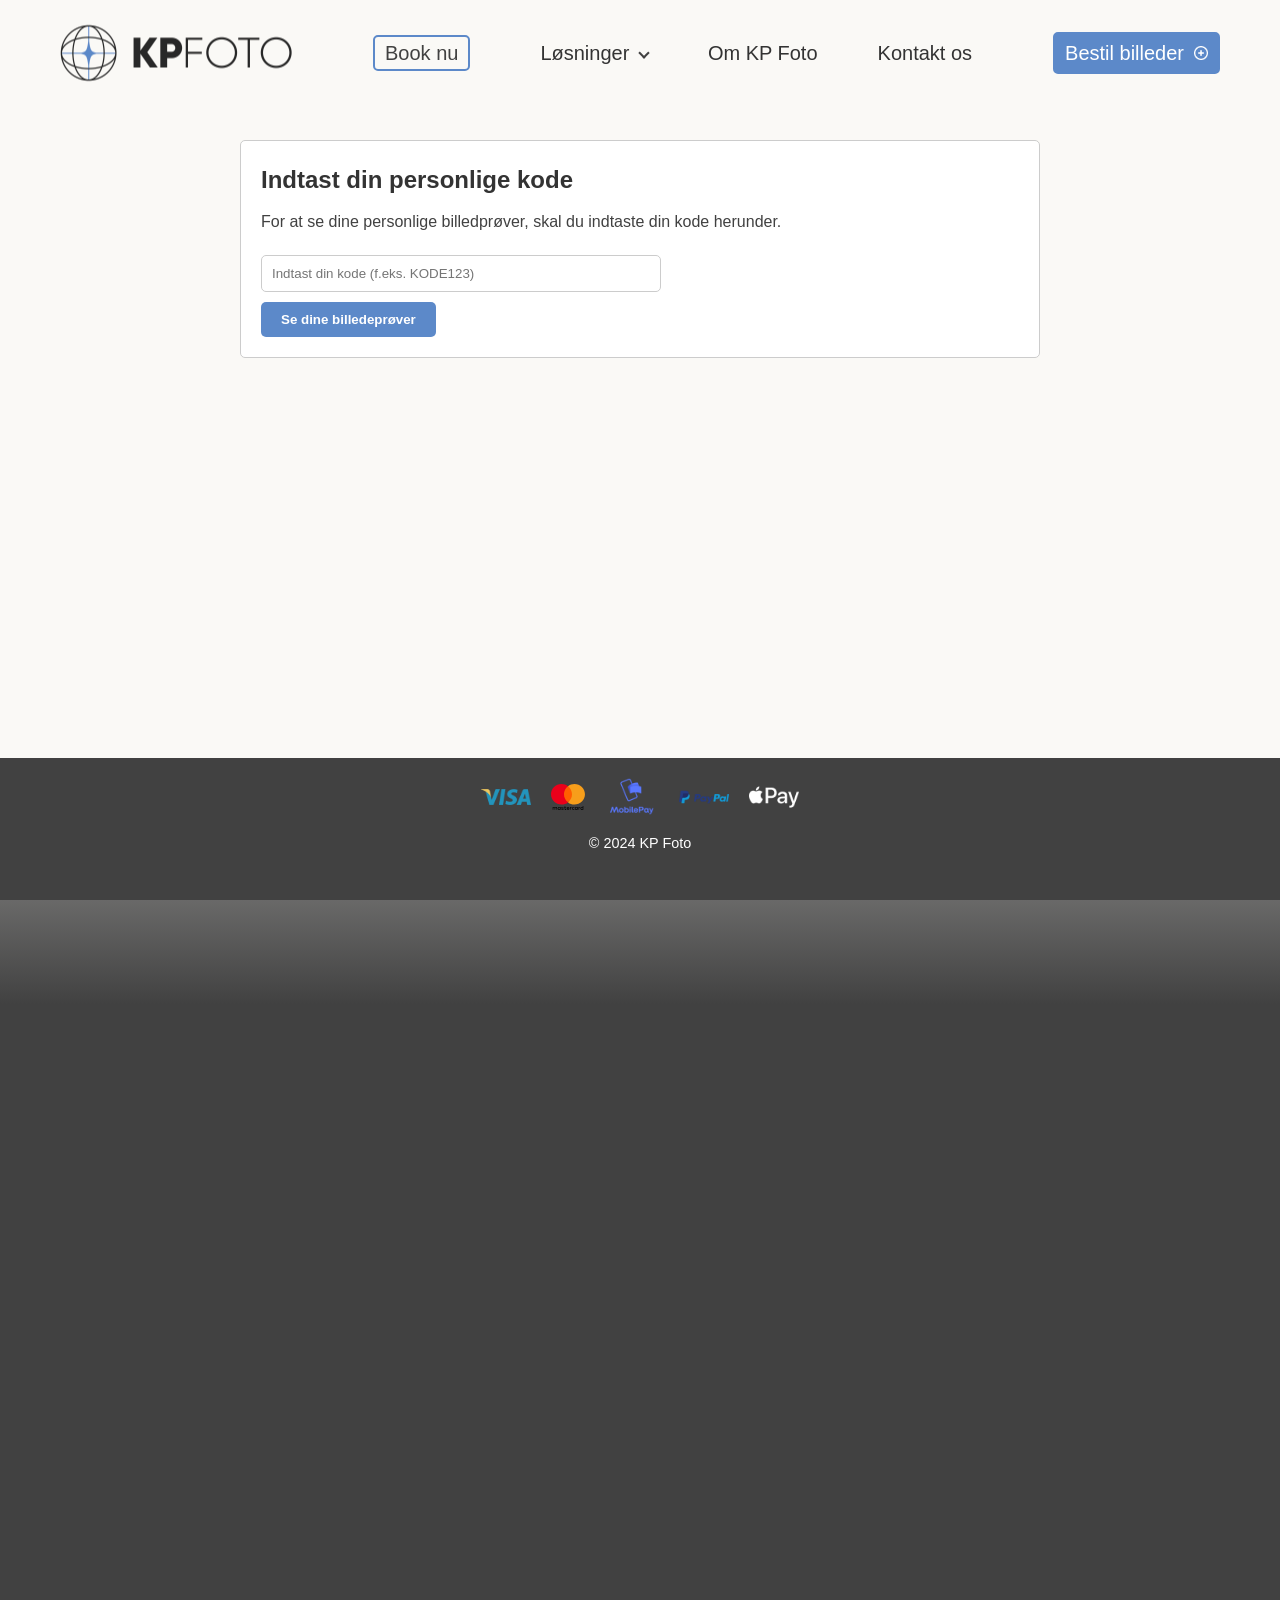
==== commit 3301adf3: "Merge branch 'main' of https://github.com/walthemort/kpfoto" ====
--- a/KPFOTO/bestilling.html
+++ b/KPFOTO/bestilling.html
@@ -23,7 +23,7 @@
     <nav>
       <figure class="logo-container">
         <a href="index.html" aria-label="Home">
-          <img src="assets/img/logo.png" alt="KP Foto logo" />
+          <img src="assets/img/logo.webp" alt="KP Foto logo" />
         </a>
       </figure>
       <ul>
@@ -156,8 +156,8 @@
     </section>
     
     <section class="footer-logos">
-      <img src="assets/img/iconlogowh.png" alt="KP Foto logo 1" />
-      <img src="assets/img/textlogowh.png" alt="KP Foto logo 2" />
+      <img src="assets/img/iconlogowh.webp" alt="KP Foto logo 1" />
+      <img src="assets/img/textlogowh.webp" alt="KP Foto logo 2" />
     </section>
     
     <section class="footer-payment-methods">
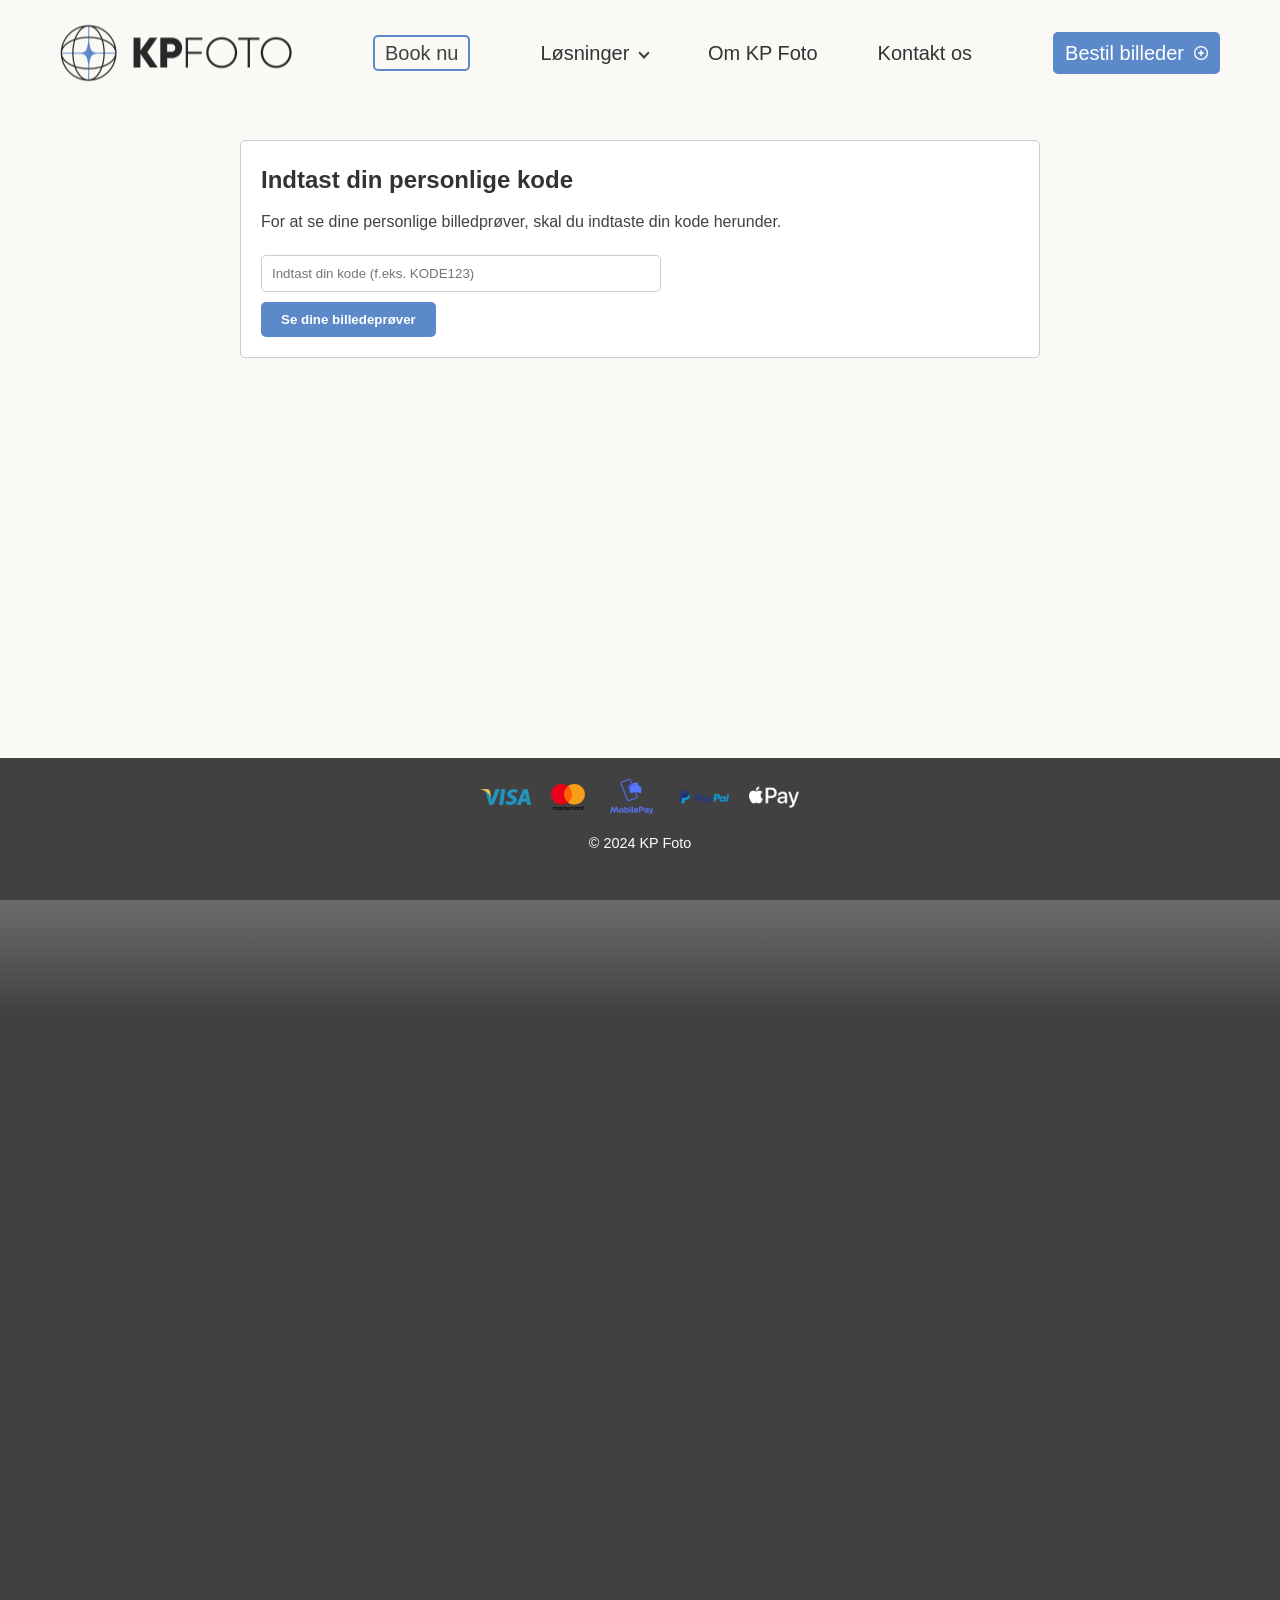
==== commit 62820523: "Fixes error.i html FIxes" ====
--- a/KPFOTO/bestilling.html
+++ b/KPFOTO/bestilling.html
@@ -101,9 +101,9 @@
           <h3>Billedbestillinger</h3>
           <section id="billedeBestillingContainer" class="billede-bestilling-container">
             <article class="billedeBestilling">
-              <label for="billedeNr">Billede nr.:</label>
+              <label for="billedeNr">Billede nr</label>
               <input type="text" name="billedeNr[]" placeholder="Billede nr." required>
-      
+
               <label for="stoerrelse">Størrelse:</label>
               <select name="stoerrelse[]">
                 <option value="9x12">9x12</option>
@@ -149,7 +149,7 @@
         <h4>Hold dig opdateret</h4>
         <p>Tilmeld dig vores nyhedsbrev</p>
         <form action="newsletter.php" method="POST">
-          <input type="email" id="email" name="email" placeholder="Din e-mail" required />
+          <input id="email" placeholder="Din e-mail" required />
           <button type="submit">Tilmeld</button>
         </form>
       </section>
--- a/KPFOTO/css/styles.css
+++ b/KPFOTO/css/styles.css
@@ -209,6 +209,7 @@
 align-items: center;
 }
 
+
 section[aria-labelledby="hero-title"] h1 {
   align-items: left;
 text-align: left;
@@ -236,6 +237,23 @@
   width: 100%;
   border-radius: 30px;
   margin: 20px auto;
+}
+
+.herosection {
+  background-color: #faf9f6;
+display: flex;
+flex-direction: column;
+align-items: center;
+}
+
+.herosection img {
+  height: auto;
+  width: 100%;
+  border-radius: 30px;
+  margin: 20px auto;
+  max-width: 1200px;
+  padding: 20px;
+
 }
 
 /* Portfolio Section */
@@ -277,8 +295,6 @@
 object-fit: cover;
 }
 
-section[aria-labelledby="portfolio-title"] figcaption {
-}
 
 /* Call to Action Section */
 section[aria-labelledby="cta-title"] {
@@ -722,3 +738,61 @@
   transform: scale(0.9); /* Mindre tryk-animation */
   transition: transform 0.2s ease;
 }
+
+.error-message {
+  color: red;
+  font-family: 'Gilroy', sans-serif;
+  display: none; /* Start som skjult */
+  margin-top: 5px;
+  font-size: 0.9rem;
+}
+
+/* Lightbox styling */
+.lightbox-overlay {
+  position: fixed;
+  top: 0;
+  left: 0;
+  width: 100%;
+  height: 100%;
+  background-color: rgba(0, 0, 0, 0.8);
+  display: none; /* Skjult som standard */
+  justify-content: center;
+  align-items: center;
+  z-index: 1000; /* Sørg for, at den ligger øverst */
+}
+
+.lightbox-content {
+  background: #ffffff;
+  padding: 20px;
+  border-radius: 10px;
+  text-align: center;
+  max-width: 500px;
+  box-shadow: 0 5px 15px rgba(0, 0, 0, 0.3);
+  font-family: 'Gilroy', sans-serif;
+}
+
+.lightbox-content h2 {
+  font-size: 1.8rem;
+  margin-bottom: 10px;
+}
+
+.lightbox-content p {
+  font-size: 1rem;
+  margin-bottom: 20px;
+  color: #414141;
+}
+
+.lightbox-content button {
+  background-color: #5c89c9;
+  color: #ffffff;
+  border: none;
+  padding: 10px 20px;
+  border-radius: 5px;
+  font-size: 1rem;
+  cursor: pointer;
+  transition: background-color 0.3s ease;
+}
+
+.lightbox-content button:hover {
+  background-color: #476ea5;
+}
